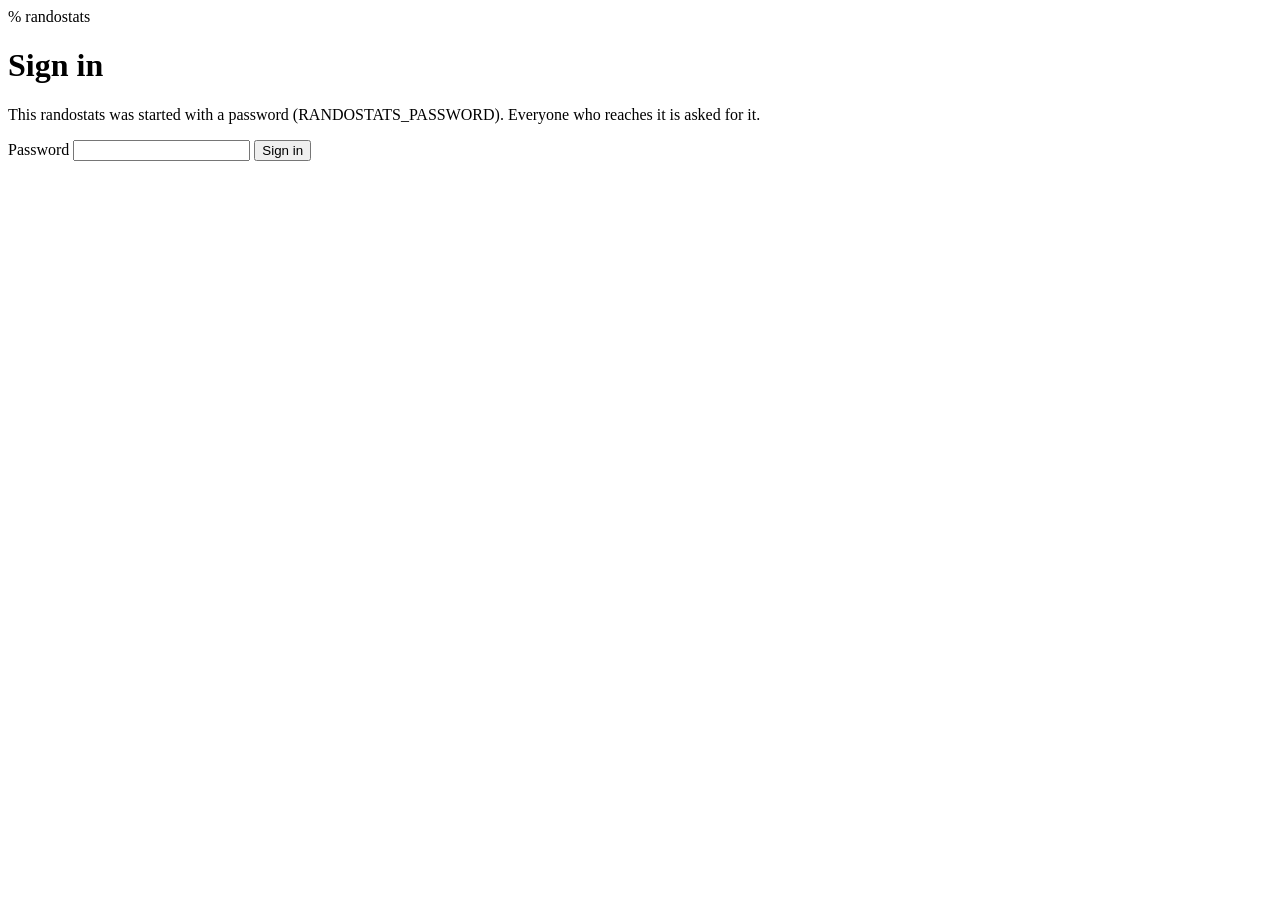
==== randostats/static/login.html @ bc866511 "Serve randostats as a website: one measured policy and a password gate Every app is also a website n" ====
<!doctype html>
<html lang="en">
<head>
<meta charset="utf-8">
<meta name="viewport" content="width=device-width, initial-scale=1">
<meta name="robots" content="noindex">
<title>Sign in · randostats</title>
<script src="/static/guard.js"></script>
<link rel="stylesheet" href="/static/app.css">
<link rel="icon" href="/static/icon-192.png">
</head>
<body class="page-card">
<noscript><div class="guard-note">randostats needs JavaScript, and it is off for this site. Turn it on and reload: nothing here works without it.</div></noscript>
<main class="site-card">
  <div class="brand"><span class="logo">%</span> randostats</div>
  <h1>Sign in</h1>
  <p class="muted">This randostats was started with a password (RANDOSTATS_PASSWORD). Everyone who reaches it is asked for it.</p>
  <form id="sign-in" class="sign-in-form">
    <label>Password <input type="password" id="password" autocomplete="current-password" required></label>
    <button class="primary" type="submit">Sign in</button>
  </form>
  <p id="sign-in-result" class="muted" role="status"></p>
</main>
<script src="/static/login.js"></script>
</body>
</html>
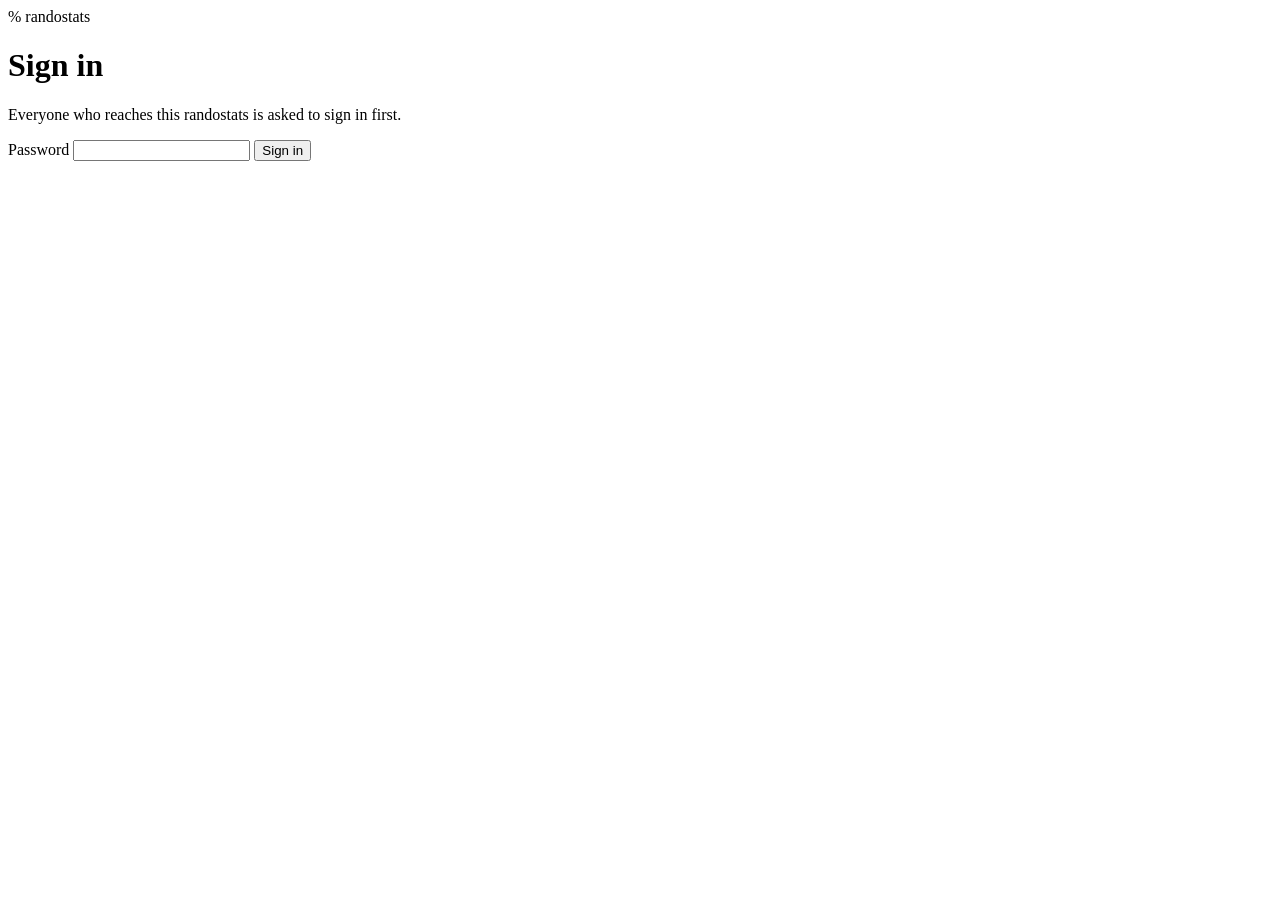
==== commit c26af153: "Offer sign-in with Google beside the password gate The owner asked for every app to be ready for sig" ====
--- a/randostats/static/login.html
+++ b/randostats/static/login.html
@@ -14,11 +14,12 @@
 <main class="site-card">
   <div class="brand"><span class="logo">%</span> randostats</div>
   <h1>Sign in</h1>
-  <p class="muted">This randostats was started with a password (RANDOSTATS_PASSWORD). Everyone who reaches it is asked for it.</p>
+  <p class="muted">Everyone who reaches this randostats is asked to sign in first.</p>
   <form id="sign-in" class="sign-in-form">
     <label>Password <input type="password" id="password" autocomplete="current-password" required></label>
     <button class="primary" type="submit">Sign in</button>
   </form>
+  <p id="google-sign-in" class="site-links" hidden><a class="button" id="google-start" href="/api/auth/google/start">Sign in with Google</a></p>
   <p id="sign-in-result" class="muted" role="status"></p>
 </main>
 <script src="/static/login.js"></script>
